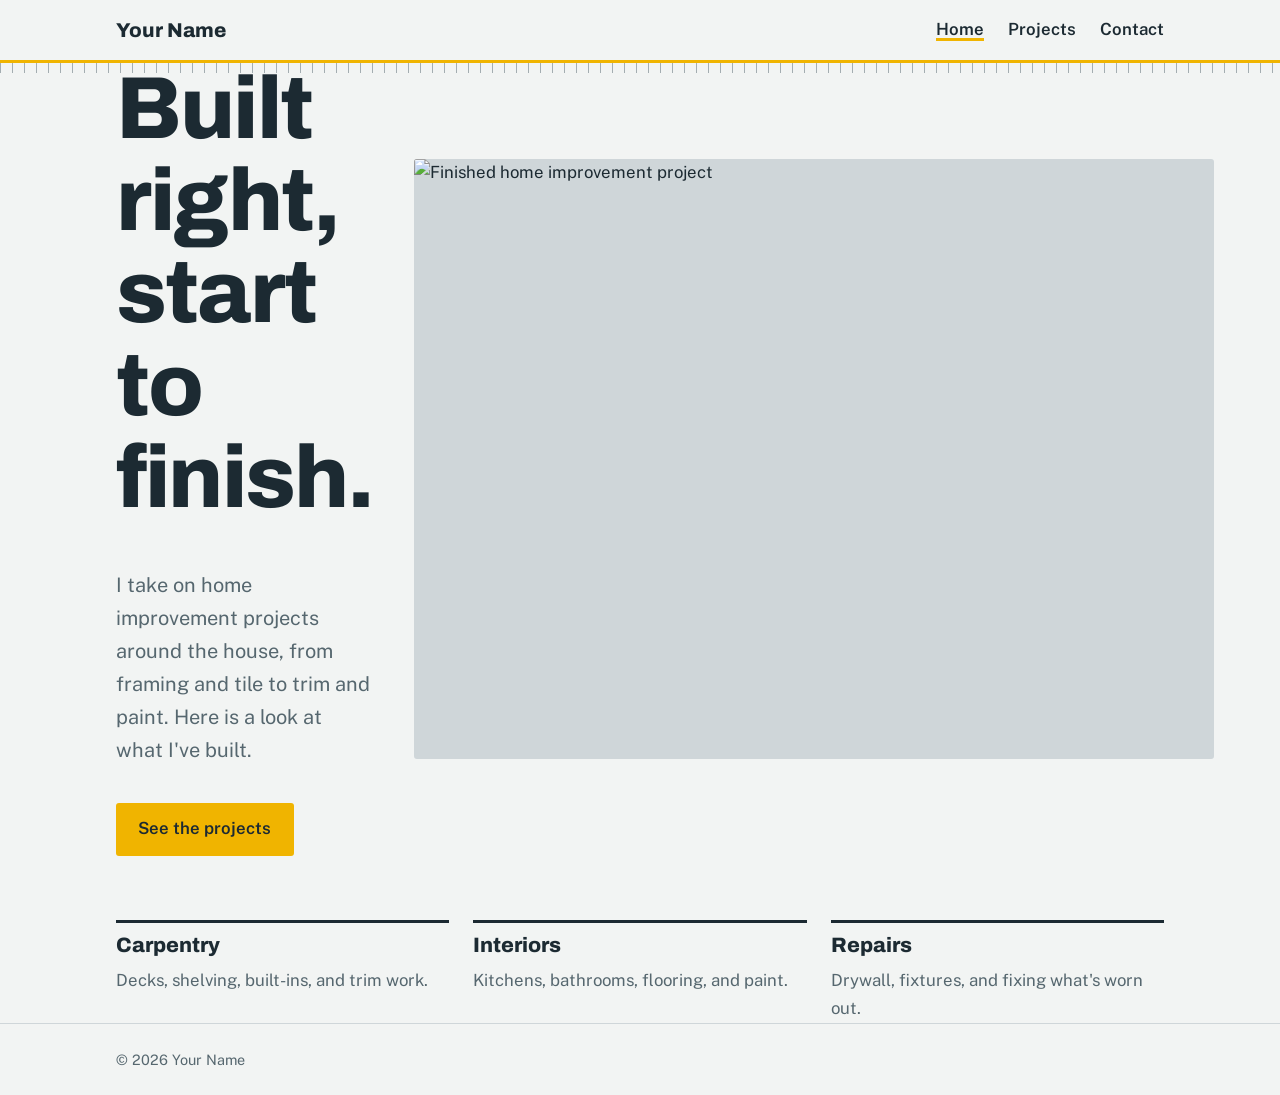
==== index.html @ f467cc14 "initial commit" ====
<!DOCTYPE html>
<html lang="en">
<head>
  <meta charset="utf-8">
  <meta name="viewport" content="width=device-width, initial-scale=1">
  <title>Your Name | Home Improvement Projects</title>
  <meta name="description" content="Home improvement projects: decks, kitchens, bathrooms, and more.">
  <link rel="stylesheet" href="style.css">
</head>
<body>
  <header class="site">
    <div class="wrap">
      <a class="brand" href="index.html">Your Name</a>
      <nav>
        <a href="index.html" aria-current="page">Home</a>
        <a href="projects.html">Projects</a>
        <a href="contact.html">Contact</a>
      </nav>
    </div>
  </header>

  <main class="wrap">
    <section class="hero">
      <div>
        <h1>Built right, start to finish.</h1>
        <p class="lede">I take on home improvement projects around the house, from framing and tile to trim and paint. Here is a look at what I've built.</p>
        <a class="btn" href="projects.html">See the projects</a>
      </div>
      <img src="images/hero.jpg" alt="Finished home improvement project" width="800" height="600">
    </section>

    <section class="strip">
      <div><h3>Carpentry</h3><p>Decks, shelving, built-ins, and trim work.</p></div>
      <div><h3>Interiors</h3><p>Kitchens, bathrooms, flooring, and paint.</p></div>
      <div><h3>Repairs</h3><p>Drywall, fixtures, and fixing what's worn out.</p></div>
    </section>
  </main>

  <footer class="site"><div class="wrap">&copy; 2026 Your Name</div></footer>
</body>
</html>
---- style.css ----
@import url("https://fonts.googleapis.com/css2?family=Archivo:wght@500;800&family=Public+Sans:wght@400;600&display=swap");

:root {
  --paper: #f2f4f3;
  --ink: #1c2a32;
  --steel: #56676f;
  --tape: #f0b400;
  --line: #cfd6d9;
  --card: #ffffff;
}
@media (prefers-color-scheme: dark) {
  :root {
    --paper: #151d22;
    --ink: #eef1f2;
    --steel: #9fb0b8;
    --line: #2c3a42;
    --card: #1d282e;
  }
}
* { box-sizing: border-box; }
html { scroll-padding-top: 1rem; }
body {
  margin: 0;
  background: var(--paper);
  color: var(--ink);
  font: 400 1.05rem/1.65 "Public Sans", system-ui, sans-serif;
}
h1, h2, h3 {
  font-family: "Archivo", "Arial Narrow", sans-serif;
  font-weight: 800;
  line-height: 1.05;
  margin: 0 0 .5em;
}
h1 { font-size: clamp(2.6rem, 8vw, 5.5rem); letter-spacing: -.02em; }
h2 { font-size: clamp(1.6rem, 4vw, 2.4rem); }
h3 { font-size: 1.3rem; }
a { color: inherit; text-underline-offset: 3px; }
a:focus-visible { outline: 3px solid var(--tape); outline-offset: 3px; }
.wrap { max-width: 68rem; margin: 0 auto; padding: 0 1.25rem; }

/* header with tape-measure ticks */
header.site {
  border-bottom: 3px solid var(--tape);
  position: relative;
}
header.site::after {
  content: "";
  position: absolute; left: 0; right: 0; bottom: -13px; height: 10px;
  background: repeating-linear-gradient(90deg, var(--steel) 0 1px, transparent 1px 12px);
  opacity: .5;
}
header.site .wrap {
  display: flex; flex-wrap: wrap; gap: .5rem 2rem;
  align-items: center; justify-content: space-between; padding-block: 1rem;
}
.brand { font: 800 1.25rem "Archivo", sans-serif; text-decoration: none; }
nav a { margin-left: 1.25rem; text-decoration: none; font-weight: 600; }
nav a:hover, nav a[aria-current="page"] { text-decoration: underline; text-decoration-color: var(--tape); text-decoration-thickness: 3px; }

main { padding: 4rem 0 5rem; }
.lede { font-size: 1.25rem; max-width: 36rem; color: var(--steel); }
.btn {
  display: inline-block; margin-top: 1rem; padding: .8rem 1.4rem;
  background: var(--tape); color: #1c2a32; font-weight: 600;
  text-decoration: none; border-radius: 3px;
}
.btn:hover { filter: brightness(1.08); }

/* landing */
.hero { display: grid; gap: 2.5rem; }
@media (min-width: 52rem) { .hero { grid-template-columns: 1.1fr 1fr; align-items: center; } }
.hero img, .ph {
  width: 100%; aspect-ratio: 4/3; object-fit: cover; display: block;
  background: var(--line); border-radius: 3px;
}
.strip { display: grid; gap: 1.5rem; margin-top: 4rem; }
@media (min-width: 40rem) { .strip { grid-template-columns: repeat(3, 1fr); } }
.strip div { border-top: 3px solid var(--ink); padding-top: .75rem; }
.strip p { margin: 0; color: var(--steel); }

/* projects */
.project { margin-top: 4rem; }
.project .meta { color: var(--steel); margin: 0 0 1rem; }
.pair { display: grid; gap: 1rem; }
@media (min-width: 40rem) { .pair { grid-template-columns: 1fr 1fr; } }
figure { margin: 0; }
figcaption { font-size: .9rem; color: var(--steel); margin-top: .4rem; }
.project > p { max-width: 42rem; }

/* contact */
.contact dl { display: grid; grid-template-columns: max-content 1fr; gap: .75rem 2rem; margin: 2rem 0; }
.contact dt { font-weight: 600; color: var(--steel); }
.contact dd { margin: 0; }

footer.site { border-top: 1px solid var(--line); padding: 1.5rem 0; color: var(--steel); font-size: .9rem; }
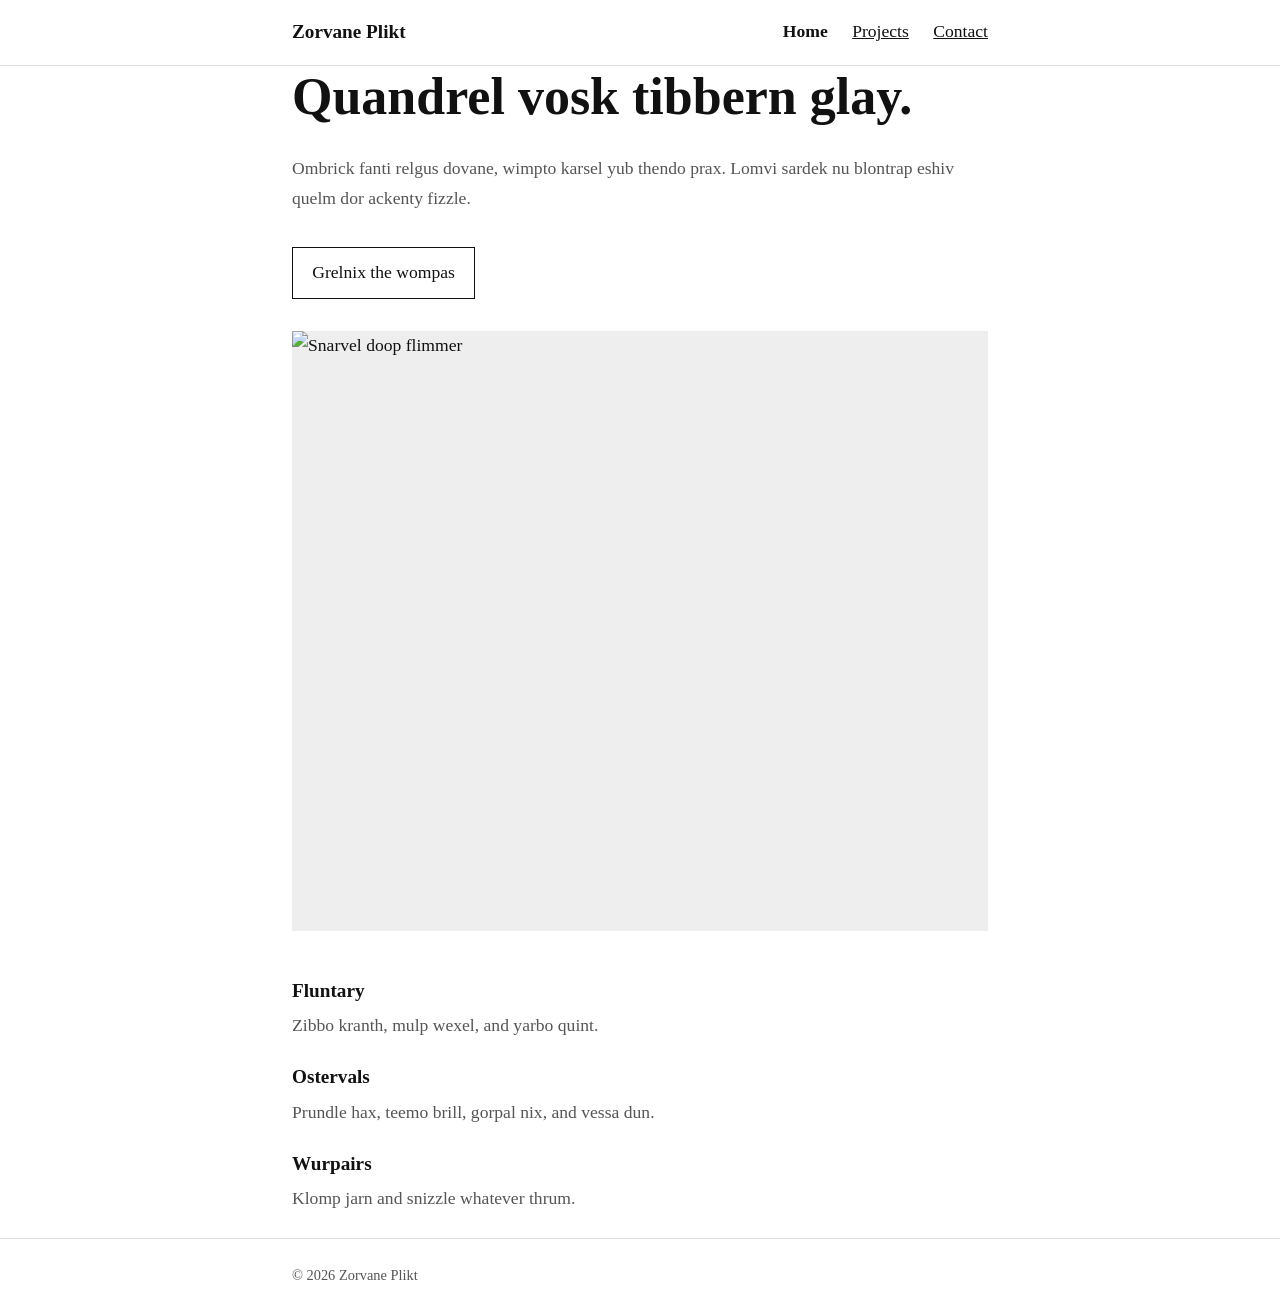
==== commit dad73880: "make it better" ====
--- a/index.html
+++ b/index.html
@@ -3,14 +3,13 @@
 <head>
   <meta charset="utf-8">
   <meta name="viewport" content="width=device-width, initial-scale=1">
-  <title>Your Name | Home Improvement Projects</title>
-  <meta name="description" content="Home improvement projects: decks, kitchens, bathrooms, and more.">
+  <title>Zorvane Plikt | Blenta Mosk</title>
   <link rel="stylesheet" href="style.css">
 </head>
 <body>
   <header class="site">
     <div class="wrap">
-      <a class="brand" href="index.html">Your Name</a>
+      <a class="brand" href="index.html">Zorvane Plikt</a>
       <nav>
         <a href="index.html" aria-current="page">Home</a>
         <a href="projects.html">Projects</a>
@@ -21,21 +20,19 @@
 
   <main class="wrap">
     <section class="hero">
-      <div>
-        <h1>Built right, start to finish.</h1>
-        <p class="lede">I take on home improvement projects around the house, from framing and tile to trim and paint. Here is a look at what I've built.</p>
-        <a class="btn" href="projects.html">See the projects</a>
-      </div>
-      <img src="images/hero.jpg" alt="Finished home improvement project" width="800" height="600">
+      <h1>Quandrel vosk tibbern glay.</h1>
+      <p class="lede">Ombrick fanti relgus dovane, wimpto karsel yub thendo prax. Lomvi sardek nu blontrap eshiv quelm dor ackenty fizzle.</p>
+      <a class="btn" href="projects.html">Grelnix the wompas</a>
+      <img src="images/hero.jpg" alt="Snarvel doop flimmer" width="800" height="600">
     </section>
 
     <section class="strip">
-      <div><h3>Carpentry</h3><p>Decks, shelving, built-ins, and trim work.</p></div>
-      <div><h3>Interiors</h3><p>Kitchens, bathrooms, flooring, and paint.</p></div>
-      <div><h3>Repairs</h3><p>Drywall, fixtures, and fixing what's worn out.</p></div>
+      <div><h3>Fluntary</h3><p>Zibbo kranth, mulp wexel, and yarbo quint.</p></div>
+      <div><h3>Ostervals</h3><p>Prundle hax, teemo brill, gorpal nix, and vessa dun.</p></div>
+      <div><h3>Wurpairs</h3><p>Klomp jarn and snizzle whatever thrum.</p></div>
     </section>
   </main>
 
-  <footer class="site"><div class="wrap">&copy; 2026 Your Name</div></footer>
+  <footer class="site"><div class="wrap">&copy; 2026 Zorvane Plikt</div></footer>
 </body>
 </html>
--- a/style.css
+++ b/style.css
@@ -1,95 +1,48 @@
-@import url("https://fonts.googleapis.com/css2?family=Archivo:wght@500;800&family=Public+Sans:wght@400;600&display=swap");
-
-:root {
-  --paper: #f2f4f3;
-  --ink: #1c2a32;
-  --steel: #56676f;
-  --tape: #f0b400;
-  --line: #cfd6d9;
-  --card: #ffffff;
-}
-@media (prefers-color-scheme: dark) {
-  :root {
-    --paper: #151d22;
-    --ink: #eef1f2;
-    --steel: #9fb0b8;
-    --line: #2c3a42;
-    --card: #1d282e;
-  }
-}
+:root { --ink: #111; --gray: #555; --line: #ddd; }
 * { box-sizing: border-box; }
-html { scroll-padding-top: 1rem; }
 body {
   margin: 0;
-  background: var(--paper);
+  background: #fff;
   color: var(--ink);
-  font: 400 1.05rem/1.65 "Public Sans", system-ui, sans-serif;
+  font: 400 1.1rem/1.7 Georgia, "Times New Roman", serif;
 }
-h1, h2, h3 {
-  font-family: "Archivo", "Arial Narrow", sans-serif;
-  font-weight: 800;
-  line-height: 1.05;
-  margin: 0 0 .5em;
-}
-h1 { font-size: clamp(2.6rem, 8vw, 5.5rem); letter-spacing: -.02em; }
-h2 { font-size: clamp(1.6rem, 4vw, 2.4rem); }
-h3 { font-size: 1.3rem; }
-a { color: inherit; text-underline-offset: 3px; }
-a:focus-visible { outline: 3px solid var(--tape); outline-offset: 3px; }
-.wrap { max-width: 68rem; margin: 0 auto; padding: 0 1.25rem; }
+h1, h2, h3 { font-weight: 700; line-height: 1.2; margin: 0 0 .5em; }
+h1 { font-size: clamp(2rem, 6vw, 3.25rem); }
+h2 { font-size: 1.75rem; }
+h3 { font-size: 1.2rem; }
+a { color: inherit; }
+a:focus-visible { outline: 2px solid var(--ink); outline-offset: 3px; }
+.wrap { max-width: 46rem; margin: 0 auto; padding: 0 1.25rem; }
 
-/* header with tape-measure ticks */
-header.site {
-  border-bottom: 3px solid var(--tape);
-  position: relative;
-}
-header.site::after {
-  content: "";
-  position: absolute; left: 0; right: 0; bottom: -13px; height: 10px;
-  background: repeating-linear-gradient(90deg, var(--steel) 0 1px, transparent 1px 12px);
-  opacity: .5;
-}
+header.site { border-bottom: 1px solid var(--line); }
 header.site .wrap {
   display: flex; flex-wrap: wrap; gap: .5rem 2rem;
   align-items: center; justify-content: space-between; padding-block: 1rem;
 }
-.brand { font: 800 1.25rem "Archivo", sans-serif; text-decoration: none; }
-nav a { margin-left: 1.25rem; text-decoration: none; font-weight: 600; }
-nav a:hover, nav a[aria-current="page"] { text-decoration: underline; text-decoration-color: var(--tape); text-decoration-thickness: 3px; }
+.brand { font-weight: 700; font-size: 1.2rem; text-decoration: none; }
+nav a { margin-left: 1.25rem; }
+nav a[aria-current="page"] { text-decoration: none; font-weight: 700; }
 
-main { padding: 4rem 0 5rem; }
-.lede { font-size: 1.25rem; max-width: 36rem; color: var(--steel); }
-.btn {
-  display: inline-block; margin-top: 1rem; padding: .8rem 1.4rem;
-  background: var(--tape); color: #1c2a32; font-weight: 600;
-  text-decoration: none; border-radius: 3px;
-}
-.btn:hover { filter: brightness(1.08); }
+main { padding: 3rem 0 4rem; }
+.lede { color: var(--gray); }
+.btn { display: inline-block; margin-top: 1rem; padding: .6rem 1.2rem; border: 1px solid var(--ink); text-decoration: none; }
+.btn:hover { background: var(--ink); color: #fff; }
 
-/* landing */
-.hero { display: grid; gap: 2.5rem; }
-@media (min-width: 52rem) { .hero { grid-template-columns: 1.1fr 1fr; align-items: center; } }
-.hero img, .ph {
-  width: 100%; aspect-ratio: 4/3; object-fit: cover; display: block;
-  background: var(--line); border-radius: 3px;
-}
-.strip { display: grid; gap: 1.5rem; margin-top: 4rem; }
-@media (min-width: 40rem) { .strip { grid-template-columns: repeat(3, 1fr); } }
-.strip div { border-top: 3px solid var(--ink); padding-top: .75rem; }
-.strip p { margin: 0; color: var(--steel); }
+img, .ph { width: 100%; aspect-ratio: 4/3; object-fit: cover; display: block; background: #eee; }
+.hero img { margin-top: 2rem; }
+.strip { margin-top: 3rem; }
+.strip div { margin-bottom: 1.5rem; }
+.strip p { margin: 0; color: var(--gray); }
 
-/* projects */
-.project { margin-top: 4rem; }
-.project .meta { color: var(--steel); margin: 0 0 1rem; }
+.project { margin-top: 3rem; padding-top: 2rem; border-top: 1px solid var(--line); }
+.meta { color: var(--gray); margin: 0 0 1rem; }
 .pair { display: grid; gap: 1rem; }
 @media (min-width: 40rem) { .pair { grid-template-columns: 1fr 1fr; } }
 figure { margin: 0; }
-figcaption { font-size: .9rem; color: var(--steel); margin-top: .4rem; }
-.project > p { max-width: 42rem; }
+figcaption { font-size: .9rem; color: var(--gray); margin-top: .3rem; }
 
-/* contact */
-.contact dl { display: grid; grid-template-columns: max-content 1fr; gap: .75rem 2rem; margin: 2rem 0; }
-.contact dt { font-weight: 600; color: var(--steel); }
+.contact dl { display: grid; grid-template-columns: max-content 1fr; gap: .5rem 2rem; margin: 2rem 0; }
+.contact dt { font-weight: 700; }
 .contact dd { margin: 0; }
 
-footer.site { border-top: 1px solid var(--line); padding: 1.5rem 0; color: var(--steel); font-size: .9rem; }
+footer.site { border-top: 1px solid var(--line); padding: 1.5rem 0; color: var(--gray); font-size: .9rem; }
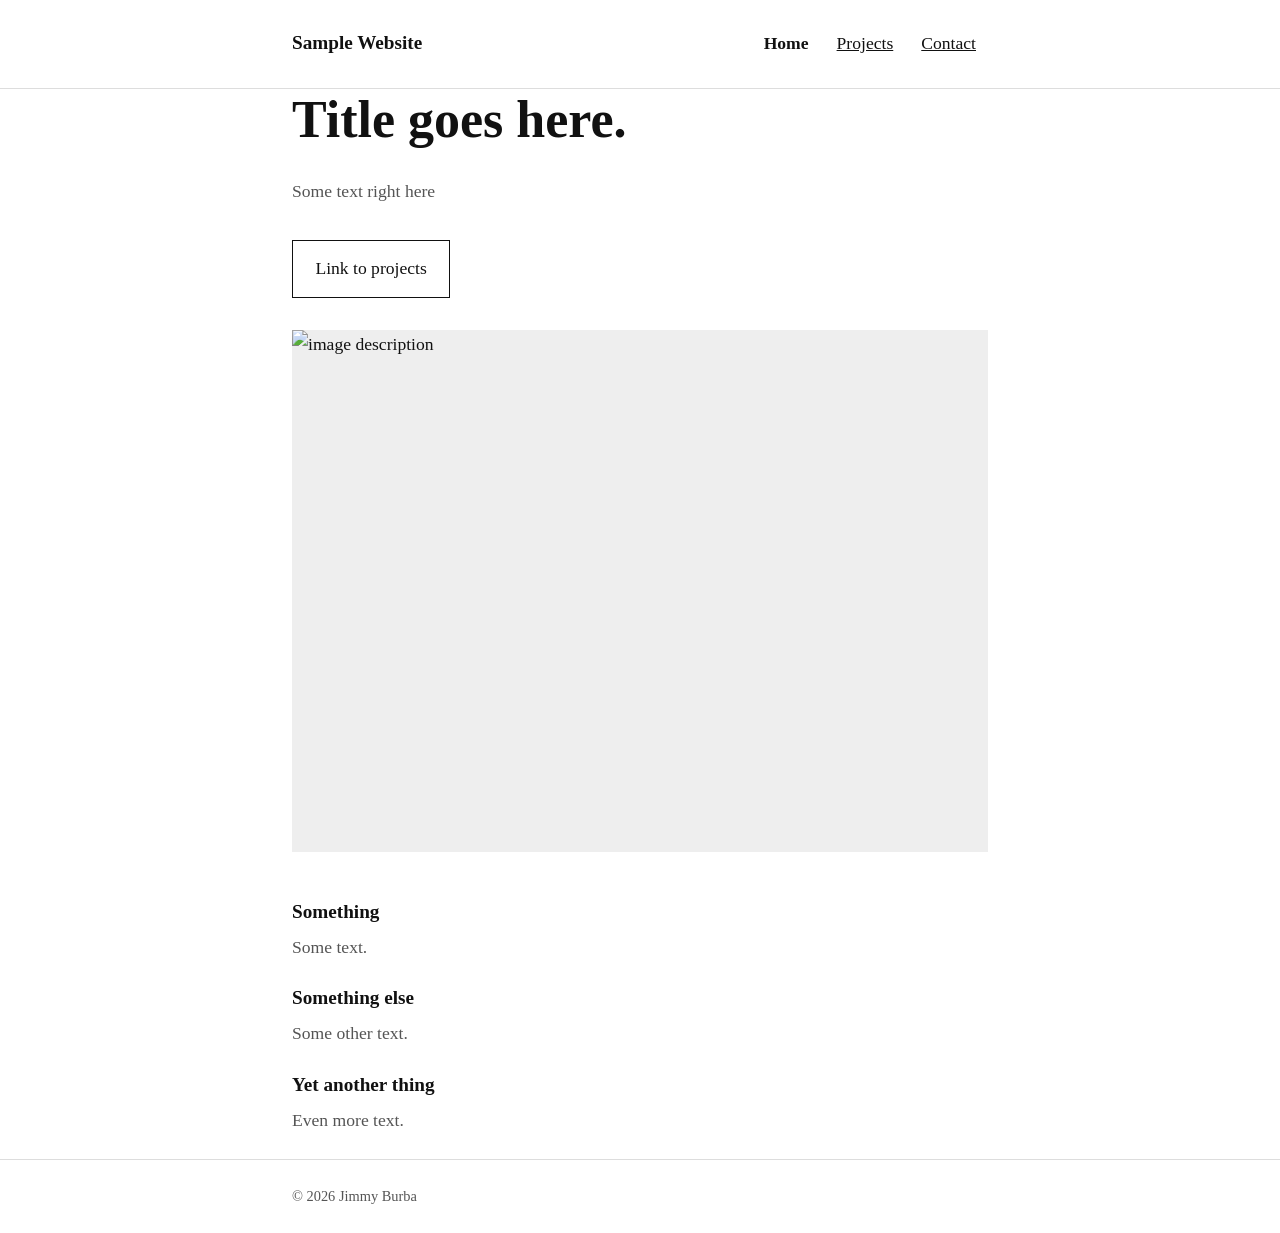
==== commit 5ebdae8d: "remove gibberish" ====
--- a/index.html
+++ b/index.html
@@ -3,13 +3,13 @@
 <head>
   <meta charset="utf-8">
   <meta name="viewport" content="width=device-width, initial-scale=1">
-  <title>Zorvane Plikt | Blenta Mosk</title>
+  <title>Sample Website</title>
   <link rel="stylesheet" href="style.css">
 </head>
 <body>
   <header class="site">
     <div class="wrap">
-      <a class="brand" href="index.html">Zorvane Plikt</a>
+      <a class="brand" href="index.html">Sample Website</a>
       <nav>
         <a href="index.html" aria-current="page">Home</a>
         <a href="projects.html">Projects</a>
@@ -20,19 +20,19 @@
 
   <main class="wrap">
     <section class="hero">
-      <h1>Quandrel vosk tibbern glay.</h1>
-      <p class="lede">Ombrick fanti relgus dovane, wimpto karsel yub thendo prax. Lomvi sardek nu blontrap eshiv quelm dor ackenty fizzle.</p>
-      <a class="btn" href="projects.html">Grelnix the wompas</a>
-      <img src="images/hero.jpg" alt="Snarvel doop flimmer" width="800" height="600">
+      <h1>Title goes here.</h1>
+      <p class="lede">Some text right here</p>
+      <a class="btn" href="projects.html">Link to projects</a>
+      <img src="images/hero.jpg" alt="image description" width="800" height="600">
     </section>
 
     <section class="strip">
-      <div><h3>Fluntary</h3><p>Zibbo kranth, mulp wexel, and yarbo quint.</p></div>
-      <div><h3>Ostervals</h3><p>Prundle hax, teemo brill, gorpal nix, and vessa dun.</p></div>
-      <div><h3>Wurpairs</h3><p>Klomp jarn and snizzle whatever thrum.</p></div>
+      <div><h3>Something</h3><p>Some text.</p></div>
+      <div><h3>Something else</h3><p>Some other text.</p></div>
+      <div><h3>Yet another thing</h3><p>Even more text.</p></div>
     </section>
   </main>
 
-  <footer class="site"><div class="wrap">&copy; 2026 Zorvane Plikt</div></footer>
+  <footer class="site"><div class="wrap">&copy; 2026 Jimmy Burba</div></footer>
 </body>
 </html>
--- a/style.css
+++ b/style.css
@@ -20,15 +20,16 @@
   align-items: center; justify-content: space-between; padding-block: 1rem;
 }
 .brand { font-weight: 700; font-size: 1.2rem; text-decoration: none; }
-nav a { margin-left: 1.25rem; }
+nav { display: flex; flex-wrap: wrap; gap: 0 .25rem; }
+nav a { display: inline-block; padding: .8rem .75rem; min-height: 44px; }
 nav a[aria-current="page"] { text-decoration: none; font-weight: 700; }
 
 main { padding: 3rem 0 4rem; }
 .lede { color: var(--gray); }
-.btn { display: inline-block; margin-top: 1rem; padding: .6rem 1.2rem; border: 1px solid var(--ink); text-decoration: none; }
+.btn { display: inline-block; margin-top: 1rem; padding: .8rem 1.4rem; min-height: 44px; border: 1px solid var(--ink); text-decoration: none; }
 .btn:hover { background: var(--ink); color: #fff; }
 
-img, .ph { width: 100%; aspect-ratio: 4/3; object-fit: cover; display: block; background: #eee; }
+img, .ph { width: 100%; height: auto; display: block; background: #eee; }
 .hero img { margin-top: 2rem; }
 .strip { margin-top: 3rem; }
 .strip div { margin-bottom: 1.5rem; }
